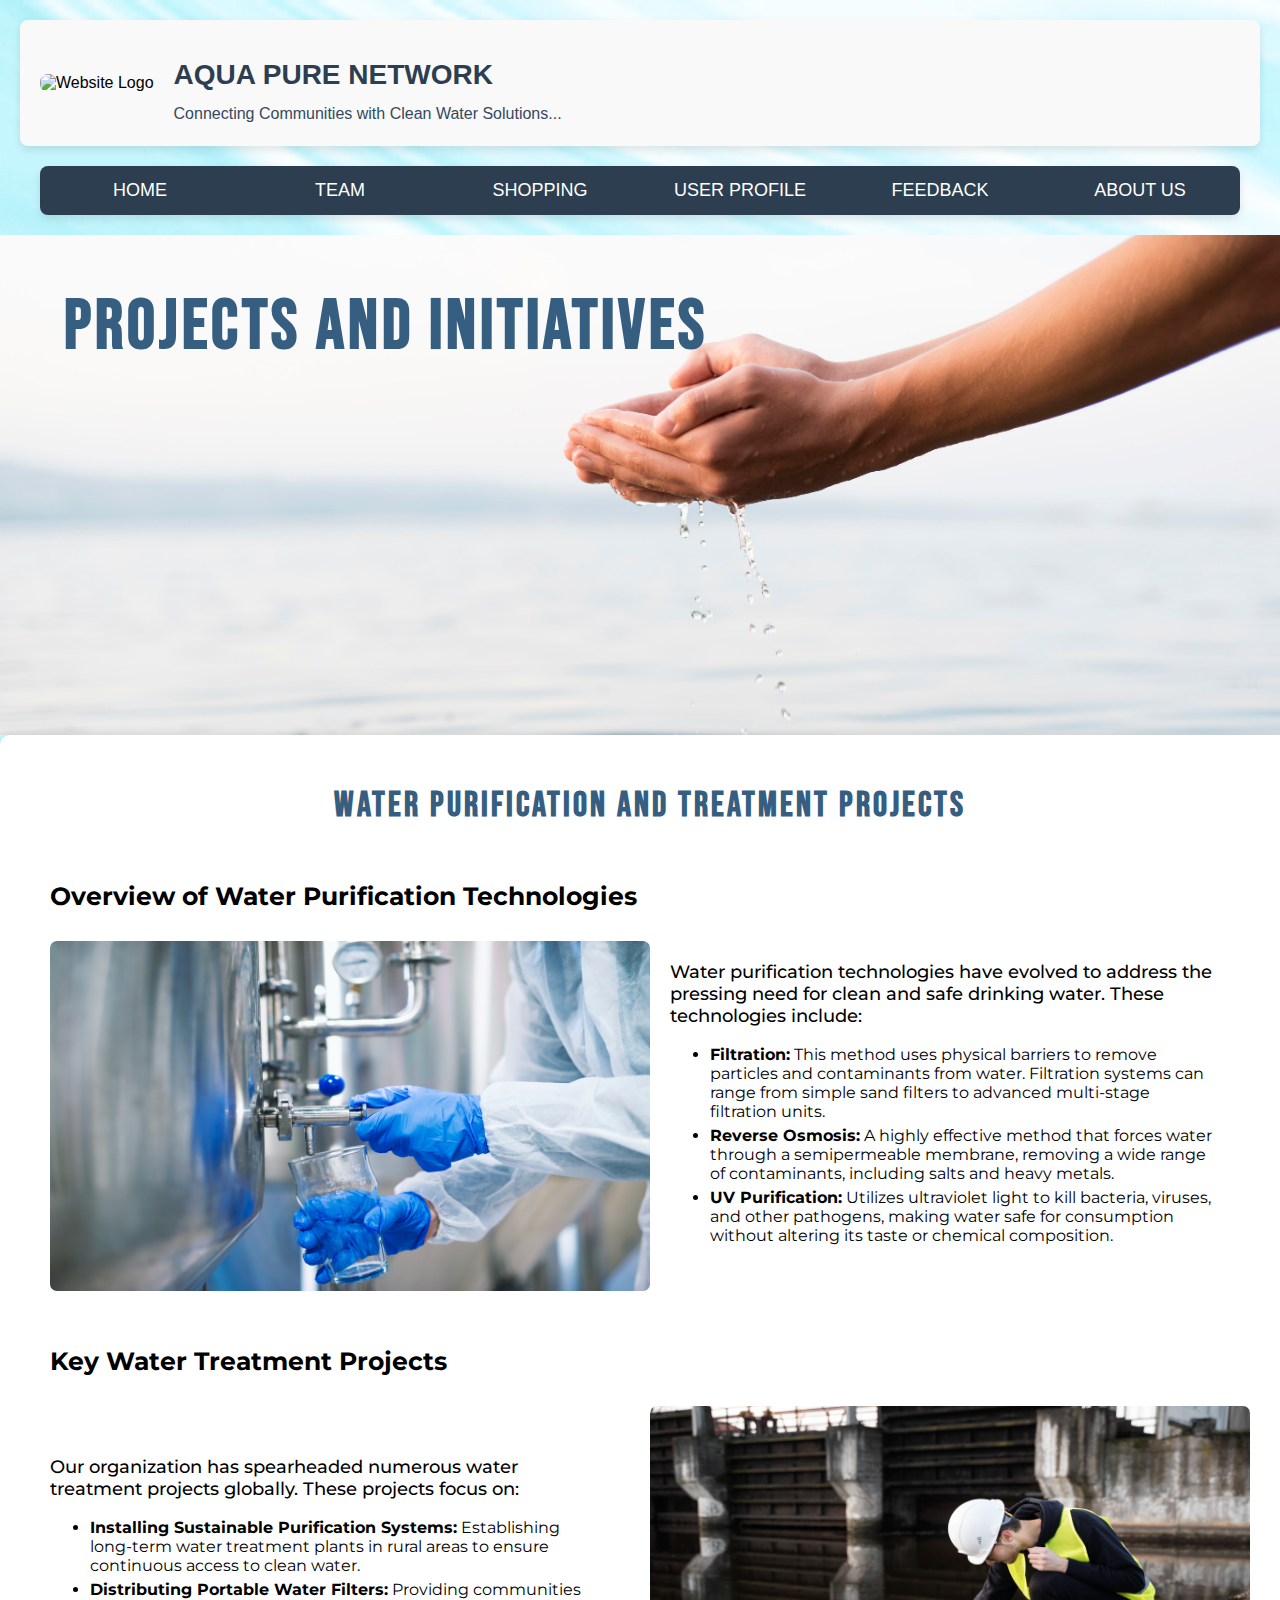
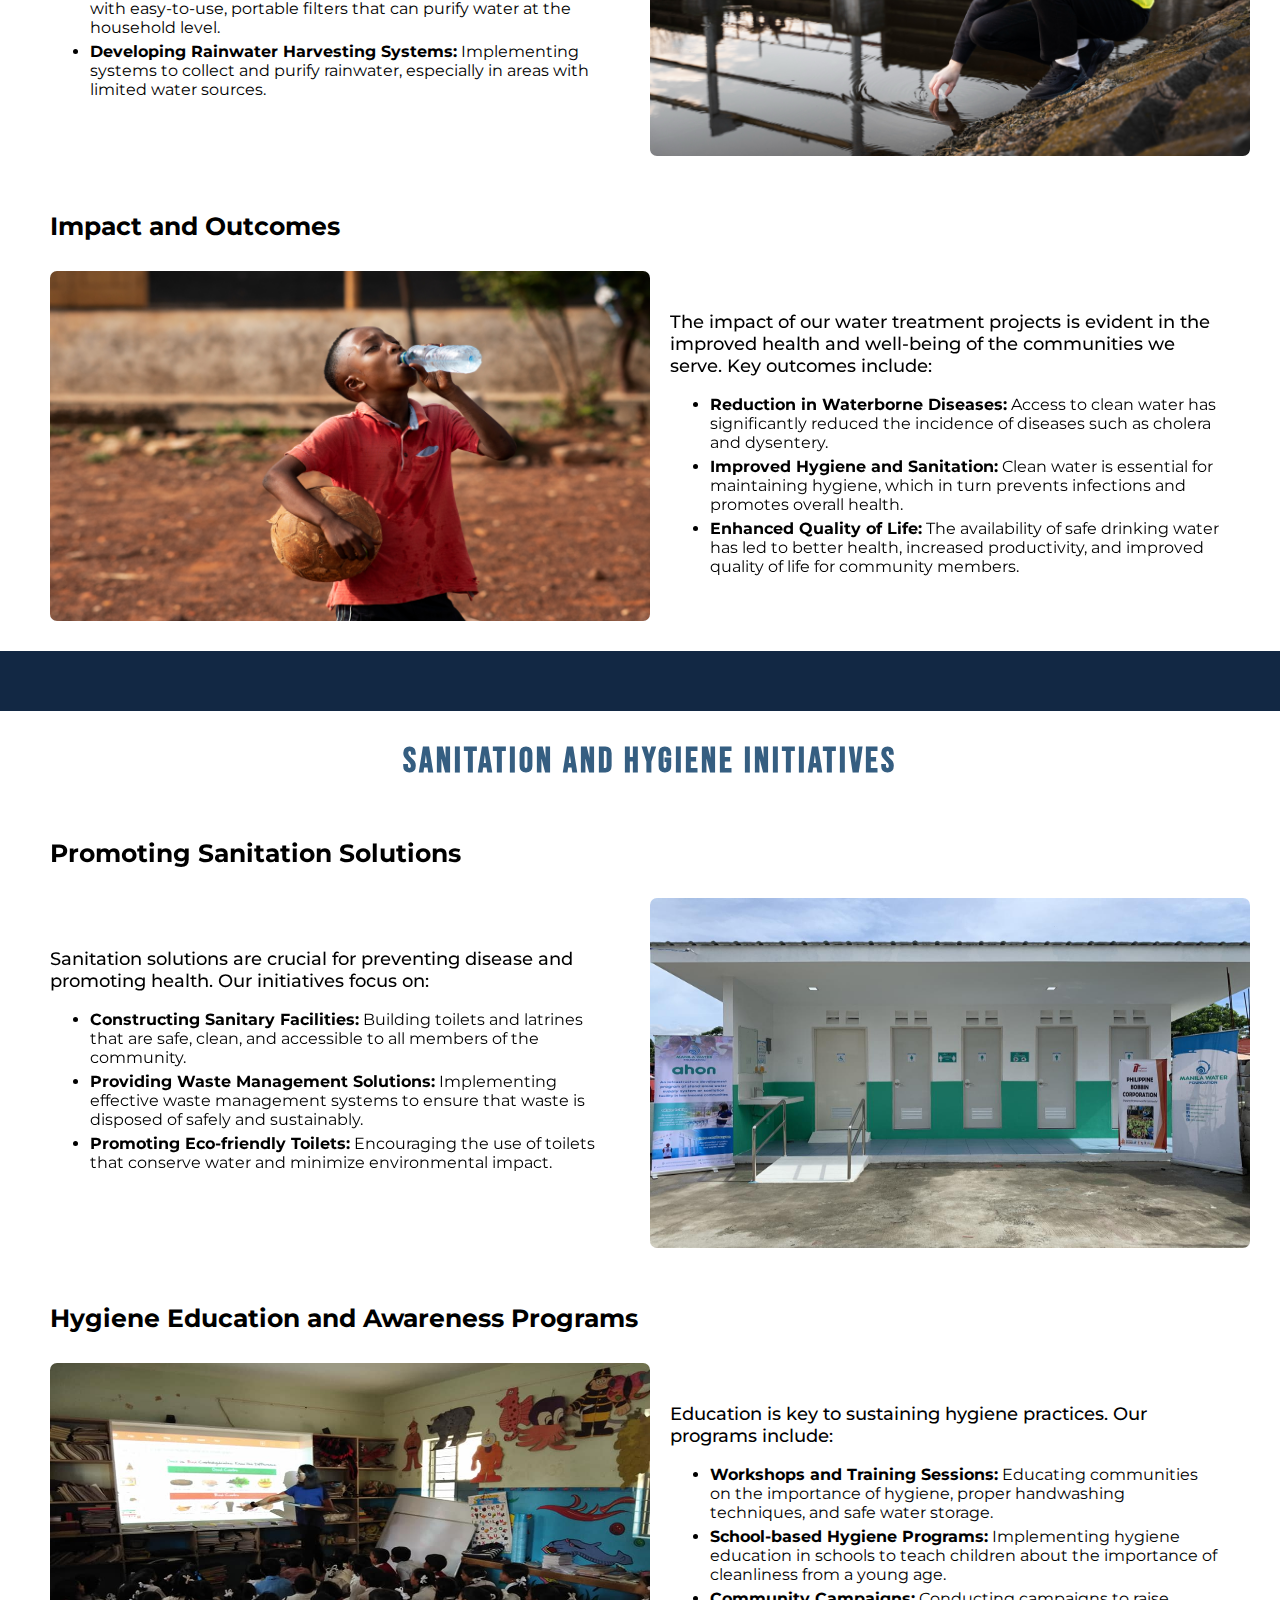
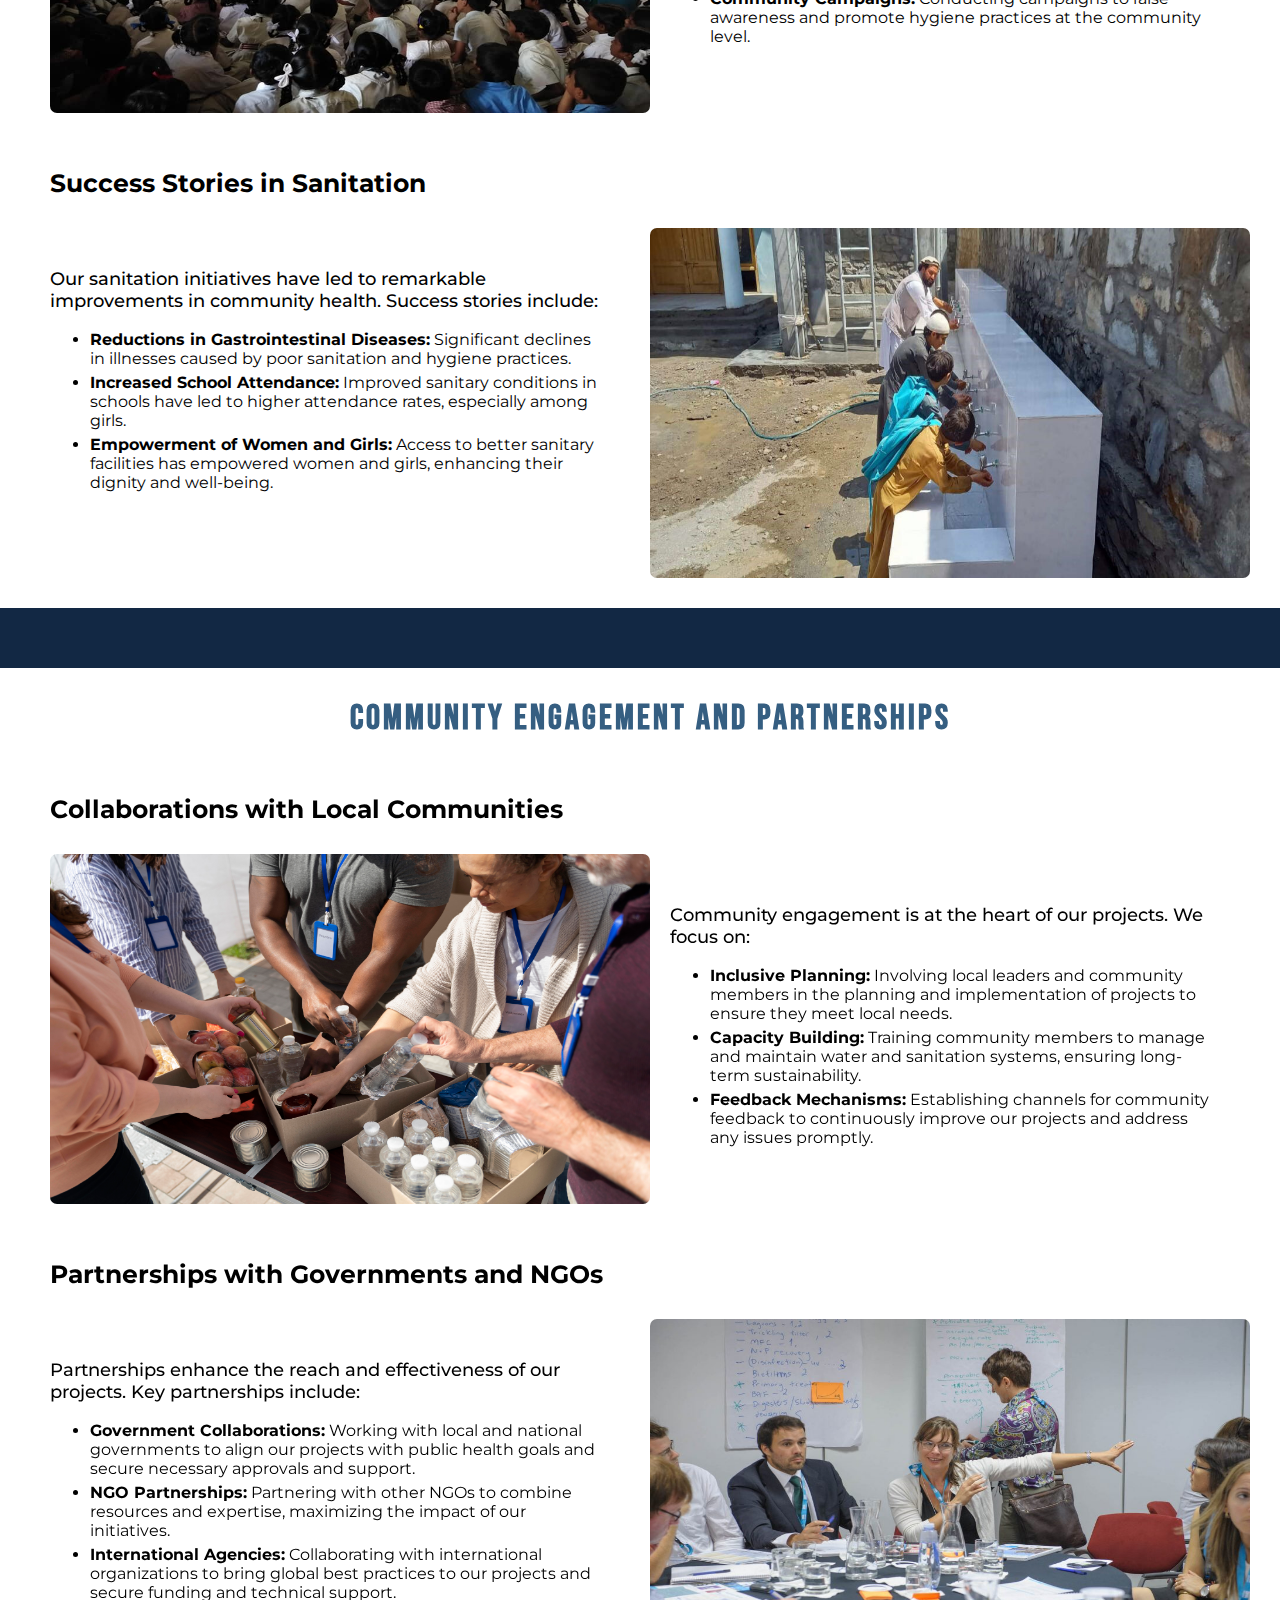
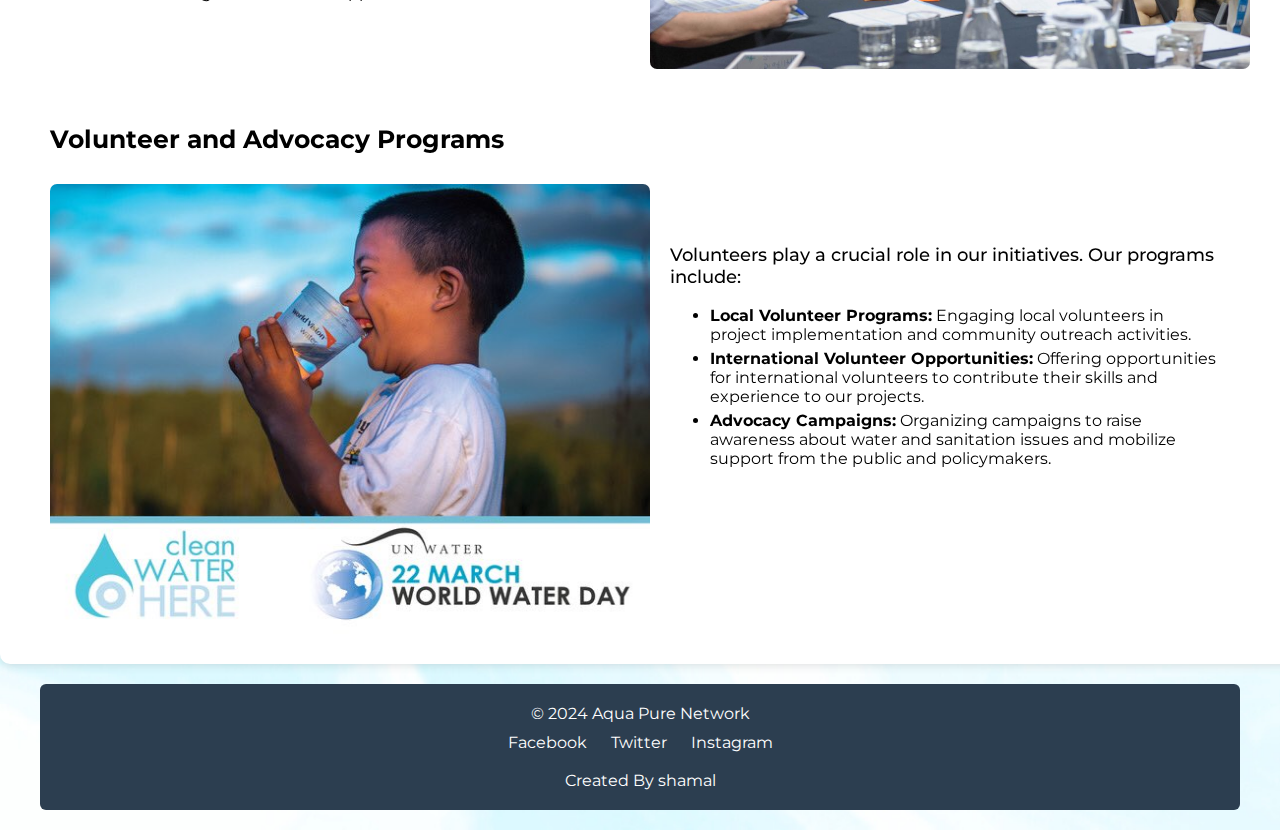
==== index.html @ 5e9558cb "Update and rename content.html to index.html" ====
<!DOCTYPE html>
<html lang="en">
<head>
    <meta charset="UTF-8">
    <meta name="viewport" content="width=device-width, initial-scale=1.0">
    <title>Content</title>
    <link rel="stylesheet" href="Student2/stylesheet.css">
    <link rel="stylesheet" href="content.css">
</head>
<body>
    <!--Navigation Bar-->
    <div class="header">
        <div class="logo"> 
            <img src="Shop/AquaPureNetwork.png" alt="Website Logo">
        </div>
        <section class="mission">
            <h1>AQUA PURE NETWORK</h1>
            <p>Connecting Communities with Clean Water Solutions...</p>
        </section>
    </div>
        <nav>
            <div class="topnav">
            <ul>
                <li><a href="home.html" >HOME</a></li>
                <li><a href="team.html">TEAM</a></li>
                <li><a href="shop.html" >SHOPPING</a></li>
                <li><a href="Shop/UserProfile.html">USER PROFILE</a></li>
                <li><a href="feedback.html">FEEDBACK</a></li>
                <li><a href="OurMission.html">ABOUT US</a></li>
            </ul>
            </div>
        </nav>

    <!--Main Intro Image and heading-->
    <div class="MainImg">
        <div class="heading">Projects and Initiatives</div>
        <img class="Image_main" src="Content/close-up-view-nature-concept.jpg" alt="lake image">
    </div>
    <!--Main contents-->
    <div class="Content">
        <!--Topic 1-->
        <h2>Water Purification and Treatment Projects
        </h2>
        <!--Subtopic 1-->
        <div class="Topic1">
            <h3>Overview of Water Purification Technologies</h3>
            <div class="Topiccontent">
                <img id="img1" src="Content/Water-Purrification.jpg" alt="water Purification">
                <div>
                    <p id="p1">Water purification technologies have evolved to address the pressing need for clean and safe drinking water. These technologies include:</p>
                    <ul>
                        <li><b>Filtration:</b> This method uses physical barriers to remove particles and contaminants from water. Filtration systems can range from simple sand filters to advanced multi-stage filtration units.</li>
                        <li><b>Reverse Osmosis:</b> A highly effective method that forces water through a semipermeable membrane, removing a wide range of contaminants, including salts and heavy metals.</li>
                        <li><b>UV Purification:</b> Utilizes ultraviolet light to kill bacteria, viruses, and other pathogens, making water safe for consumption without altering its taste or chemical composition.</li>
                    </ul>
                </div>
            </div>
        </div>
        <!--Subtopic 2-->
        <div class="Topic2">
            <h3>Key Water Treatment Projects</h3>
            <div class="Topic2content">
                <div>
                    <p id="p2">Our organization has spearheaded numerous water treatment projects globally. These projects focus on:</p>
                    <ul>
                        <li><b>Installing Sustainable Purification Systems:</b> Establishing long-term water treatment plants in rural areas to ensure continuous access to clean water.</li>
                        <li><b>Distributing Portable Water Filters:</b> Providing communities with easy-to-use, portable filters that can purify water at the household level.</li>
                        <li><b>Developing Rainwater Harvesting Systems:</b> Implementing systems to collect and purify rainwater, especially in areas with limited water sources.</li>
                    </ul>
                </div>                
                <img id="img2" src="Content/treatment-plants.jpg" alt="Installation of water treatment plants">
            </div>
        </div>
        <!--Subtopic 3-->
        <div class="Topic1">
            <h3>Impact and Outcomes</h3>
            <div class="Topiccontent">
                <img id="img3" src="Content/Drinking-Water.jpg" alt="Smiling children drinking clean water">
                <div>
                    <p id="p3">The impact of our water treatment projects is evident in the improved health and well-being of the communities we serve. Key outcomes include:</p>
                    <ul>
                        <li><b>Reduction in Waterborne Diseases:</b> Access to clean water has significantly reduced the incidence of diseases such as cholera and dysentery.</li>
                        <li><b>Improved Hygiene and Sanitation:</b> Clean water is essential for maintaining hygiene, which in turn prevents infections and promotes overall health.</li>
                        <li><b>Enhanced Quality of Life:</b> The availability of safe drinking water has led to better health, increased productivity, and improved quality of life for community members.</li>
                    </ul>
                </div> 
            </div>            
        </div>
        <div class="midback"></div>
        <!--Topic 2-->
        <h2>Sanitation and Hygiene Initiatives
        </h2>
        <!--Subtopic 1-->
        <div class="Topic2">
            <h3>Promoting Sanitation Solutions</h3>
            <div class="Topic2content">
                <div>
                    <p id="p4">Sanitation solutions are crucial for preventing disease and promoting health. Our initiatives focus on:</p>
                    <ul>
                        <li><b>Constructing Sanitary Facilities:</b> Building toilets and latrines that are safe, clean, and accessible to all members of the community.</li>
                        <li><b>Providing Waste Management Solutions:</b> Implementing effective waste management systems to ensure that waste is disposed of safely and sustainably.</li>
                        <li><b>Promoting Eco-friendly Toilets:</b> Encouraging the use of toilets that conserve water and minimize environmental impact.</li>
                    </ul>
                </div>                 
                <img id="img4" src="Content/san-facility.jpeg" alt="New sanitation facilities in a community">
            </div>
        </div>
        <!--Subtopic 2-->
        <div class="Topic1">
            <h3>Hygiene Education and Awareness Programs</h3>
            <div class="Topiccontent">
                <img id="img5" src="Content/health-hyegine.jpg" alt="Hygiene education workshops">
                <div>
                    <p id="p5">Education is key to sustaining hygiene practices. Our programs include:</p>
                    <ul>
                        <li><b>Workshops and Training Sessions:</b> Educating communities on the importance of hygiene, proper handwashing techniques, and safe water storage.</li>
                        <li><b>School-based Hygiene Programs:</b> Implementing hygiene education in schools to teach children about the importance of cleanliness from a young age.</li>
                        <li><b>Community Campaigns:</b> Conducting campaigns to raise awareness and promote hygiene practices at the community level.</li>
                    </ul>
                </div>  
            </div>            
        </div>
        <!--Subtopic 3-->
        <div class="Topic2">
            <h3>Success Stories in Sanitation</h3>
            <div class="Topic2content">
                <div>
                    <p id="p6">Our sanitation initiatives have led to remarkable improvements in community health. Success stories include:</p>
                    <ul>
                        <li><b>Reductions in Gastrointestinal Diseases:</b> Significant declines in illnesses caused by poor sanitation and hygiene practices.</li>
                        <li><b>Increased School Attendance:</b> Improved sanitary conditions in schools have led to higher attendance rates, especially among girls.</li>
                        <li><b>Empowerment of Women and Girls:</b> Access to better sanitary facilities has empowered women and girls, enhancing their dignity and well-being.</li>
                    </ul>
                </div>                 
                <img id="img6" src="Content/Schoolchildren-using-new-sanitary-facilities.jpg" alt="Schoolchildren using new sanitary facilities">
            </div>
        </div>
        <div class="midback"></div>
        <!--Topic 3-->
        <h2>Community Engagement and Partnerships
        </h2>
        <!--Subtopic 1-->
        <div class="Topic1">
            <h3>Collaborations with Local Communities</h3>
            <div class="Topiccontent">
                <img id="img7" src="Content/Volunteers-working-together-with-locals.jpg" alt="Volunteers working together with locals">
                <div>
                    <p id="p7">Community engagement is at the heart of our projects. We focus on:</p>
                    <ul>
                        <li><b>Inclusive Planning:</b> Involving local leaders and community members in the planning and implementation of projects to ensure they meet local needs.</li>
                        <li><b>Capacity Building:</b> Training community members to manage and maintain water and sanitation systems, ensuring long-term sustainability.</li>
                        <li><b>Feedback Mechanisms:</b> Establishing channels for community feedback to continuously improve our projects and address any issues promptly.</li>
                    </ul>
                </div> 
            </div>            
        </div>
        <!--Subtopic 2-->
        <div class="Topic2">
            <h3>Partnerships with Governments and NGOs</h3>
            <div class="Topic2content">
                <div>
                    <p id="p8">Partnerships enhance the reach and effectiveness of our projects. Key partnerships include:</p>
                    <ul>
                        <li><b>Government Collaborations:</b> Working with local and national governments to align our projects with public health goals and secure necessary approvals and support.</li>
                        <li><b>NGO Partnerships:</b> Partnering with other NGOs to combine resources and expertise, maximizing the impact of our initiatives.</li>
                        <li><b>International Agencies:</b> Collaborating with international organizations to bring global best practices to our projects and secure funding and technical support.</li>
                    </ul>
                </div>                 
                <img id="img8" src="Content/Collaborative-workshops-and-meetings.jpg" alt="Collaborative workshops and meetings">
            </div>
        </div>
        <!--Subtopic 3-->
        <div class="Topic1">
            <h3>Volunteer and Advocacy Programs</h3>
            <div class="Topiccontent">
                <img id="img9" src="Content/Advocacy-events-and-campaigns.jpg" alt="Advocacy events and campaigns">
                <div>
                    <p id="p9">Volunteers play a crucial role in our initiatives. Our programs include:</p>
                    <ul>
                        <li><b>Local Volunteer Programs:</b> Engaging local volunteers in project implementation and community outreach activities.</li>
                        <li><b>International Volunteer Opportunities:</b> Offering opportunities for international volunteers to contribute their skills and experience to our projects.</li>
                        <li><b>Advocacy Campaigns:</b> Organizing campaigns to raise awareness about water and sanitation issues and mobilize support from the public and policymakers.</li>
                    </ul>
                </div>  
            </div>              
        </div>
    </div>

    <!--Footer-->
    <footer>
        <p>&copy; 2024 Aqua Pure Network</p>
        <div class="social-media">
            <a href="#">Facebook</a>
            <a href="#">Twitter</a>
            <a href="#">Instagram</a>
            <br><br>
            <p><a href="PageEditor.html">Created By shamal</a></p>
        </div>
    </footer>
</body>
</html>
---- Student2/stylesheet.css ----
body {
    font-family: Arial, sans-serif;
    margin: 0;
    padding: 0;
    box-sizing: border-box;
    background: url(backroundpicture.jpg) no-repeat;
    background-size: cover;
    scroll-behavior: smooth;
}

.MainTitle {
    font-weight: bold;
}

.header {
    display: flex;
    align-items: center;
    background-color: #f9f9f9;
    padding: 20px;
    border-radius: 8px;
    font-family: Arial, sans-serif;
    box-shadow: 0 4px 8px rgba(0,0,0,0.1);
    max-width: 1200px;
    margin: 20px auto;
}

.header .logo {
    flex: 0 0 auto;
    margin-right: 20px;
}

.header .logo img {
    width: 100px; /* Adjust the size as needed */
    height: auto;
    border-radius: 8px;
}

.header .mission {
    flex: 1;
}

.header .mission h1 {
    color: #2c3e50;
    font-size: 28px;
    margin-bottom: 10px;
    text-align: left;
}

.header .mission p {
    color: #34495e;
    line-height: 1.6;
    margin: 0;
    text-align:left;
}
nav {
    background-color: #2c3e50;
    font-family: Arial, sans-serif;
    box-shadow: 0 4px 8px rgba(0,0,0,0.1);
    border-radius: 8px;
    max-width: 1200px;
    margin: 20px auto;
}

.topnav ul {
    list-style-type: none;
    margin: 0;
    padding: 0;
    display: flex;
    justify-content: space-around;
}

.topnav ul li {
    flex: 1;
}

.topnav ul li a {
    display: block;
    color: white;
    text-align: center;
    padding: 14px 16px;
    text-decoration: none;
    font-size: 18px;
    transition: background-color 0.3s, color 0.3s;
    border-radius: 4px;
}

.topnav ul li a:hover {
    background-color: #34495e;
}

.topnav ul li a.active {
    background-color: #3284e1ef;
    color: white;
}


/*footer*/

footer {
    background-color: #2c3e50;
    color: #fff;
    padding: 20px 0;
    text-align: center;
    max-width: 1200px;
    margin: 20px auto;
    border-radius: 6px;
}

footer p {
    margin: 0;
    font-size: 1em;
}

footer .social-media {
    margin-top: 10px;
}

footer .social-media a {
    color: #fff;
    text-decoration: none;
    margin: 0 10px;
    transition: color 0.3s ease;
}

footer .social-media a:hover {
    background-color: #34495e;
    color: #3c69e6;
}
---- content.css ----
@import url('https://fonts.googleapis.com/css2?family=Montserrat:ital,wght@0,100..900;1,100..900&display=swap');
@import url('https://fonts.googleapis.com/css2?family=Bebas+Neue&display=swap');
body {
    margin: 0;
    padding: 0;
    box-sizing: border-box;
    font-family: "Montserrat", sans-serif;
}
.MainImg {
    position: relative;
    background-color: white;
    width: 100%;
    min-width: 1200px;
    height: 500px;
    min-height: auto;
}
.Image_main {
    width: 100%;
    height: 500px;
    object-fit: cover;
    object-position: top;
}
.MainImg .heading {
    position: absolute;
    font-family: "Bebas Neue", sans-serif;
    font-size: 70px;
    letter-spacing: 4px;
    font-weight: 700;
    color: rgb(53, 94, 129);
    top: 10%;
    left: 5%;
}    
.Content {
    width: 1300px;
    background-color: rgb(255, 255, 255);
    min-width: fit-content;
    margin: auto; /* centers the content horizontally */
    text-align: center;
    padding-top: 20px;
    border-radius: 10px;
    filter: drop-shadow(1px 1px 5px rgba(0, 0, 0, 0.13));
    display: grid;
    justify-items: center;
    align-items: center;
}
h2 {
    font-family: "Bebas Neue", sans-serif;
    text-align: center;
    font-size: 35px;
    letter-spacing: 3px;
    color: rgb(53, 94, 129);
}
.Content h3 {
    text-align: left;
    font-size: 25px;
}
.Content .Topic1 {
    max-width: 1200px;
    width: 1300px;
}
.Content .Topic1 p{
    text-align: left;
    font-size: 18px;
    font-weight: 500;
}
.Content li {
    text-align: left;
    margin-bottom: 5px;
}
.Content .Topic2 p{
    text-align: left;
    font-size: 18px;
    font-weight: 500;
}
.Content .Topiccontent {
    display: grid;
    grid-template-columns: 600px 550px;
    gap: 20px;
    margin-top: 30px;
    margin-bottom: 30px;
}
.Content .Topic2content {
    display: grid;
    grid-template-columns: 550px 600px;
    gap: 50px;
    margin-top: 30px;
    margin-bottom: 30px;
}
.Content .Topic2 {
    max-width: 1200px;
    width: 1300px;
}
.Content .Topic1 #img1 {
    width: 600px;
    height: 350px;
    border-radius: 7px;
}
.Content .Topic2 #img2 {
    width: 600px;
    height: 350px;
    border-radius: 7px;
}
.Content .Topic1 #img3 {
    width: 600px;
    height: 350px;
    border-radius: 7px;
}
.Content .Topic2 #img4 {
    width: 600px;
    height: 350px;
    border-radius: 7px;
}
.Content .Topic1 #img5 {
    width: 600px;
    height: 350px;
    border-radius: 7px;
}
.Content .Topic2 #img6 {
    width: 600px;
    height: 350px;
    border-radius: 7px;
}
.Content .Topic1 #img7 {
    width: 600px;
    height: 350px;
    border-radius: 7px;
}
.Content .Topic2 #img8 {
    width: 600px;
    height: 350px;
    border-radius: 7px;
}
.Content .Topic1 #img9 {
    width: 600px;
    height: 450px;
    border-radius: 7px;
}
.midback {
    background-color: rgb(18, 40, 68);
    width: 100%;
    height: 60px;
}
.Content #p1 {
    margin-top: 20px;
}
.Content #p2 {
    margin-top: 50px;
}
.Content #p3 {
    margin-top: 40px;
}
.Content #p4 {
    margin-top: 50px;
}
.Content #p5 {
    margin-top: 40px;
}
.Content #p6 {
    margin-top: 40px;
}
.Content #p7 {
    margin-top: 50px;
}
.Content #p8 {
    margin-top: 40px;
}
.Content #p9 {
    margin-top: 60px;
}
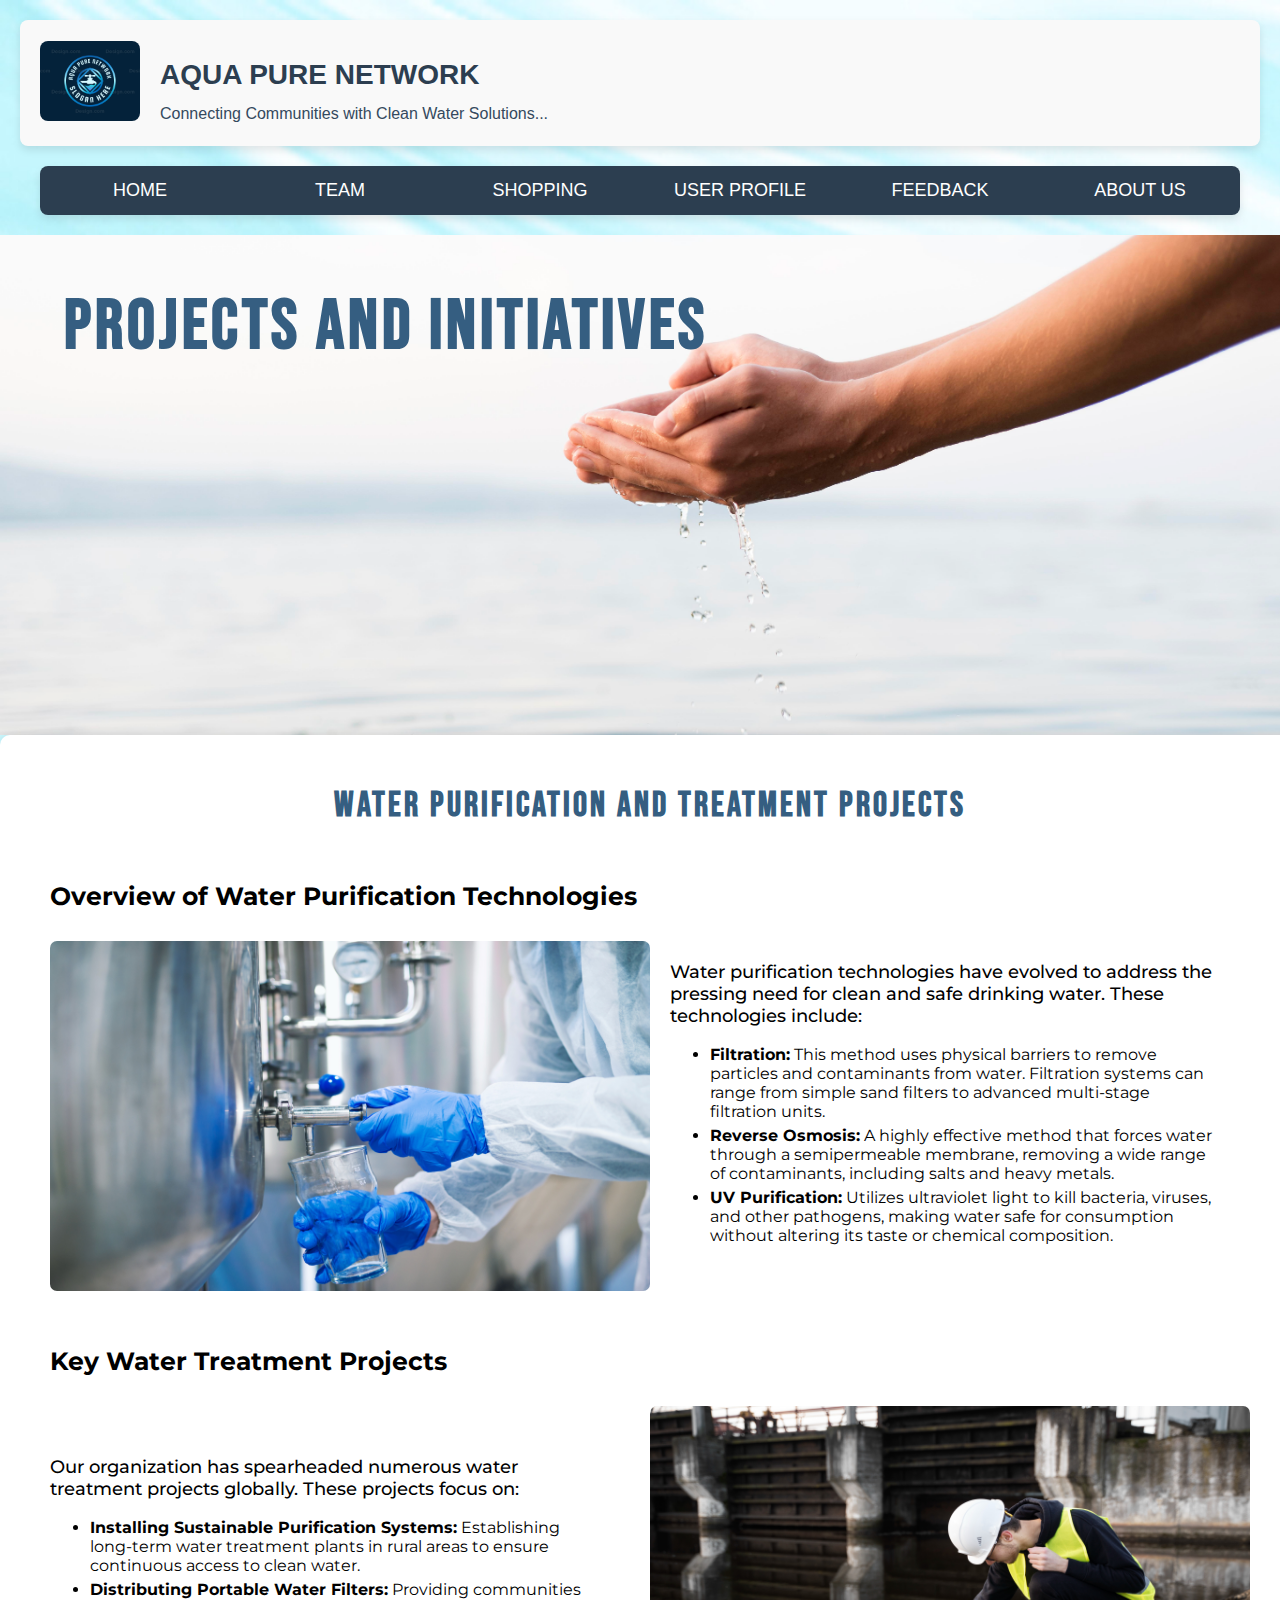
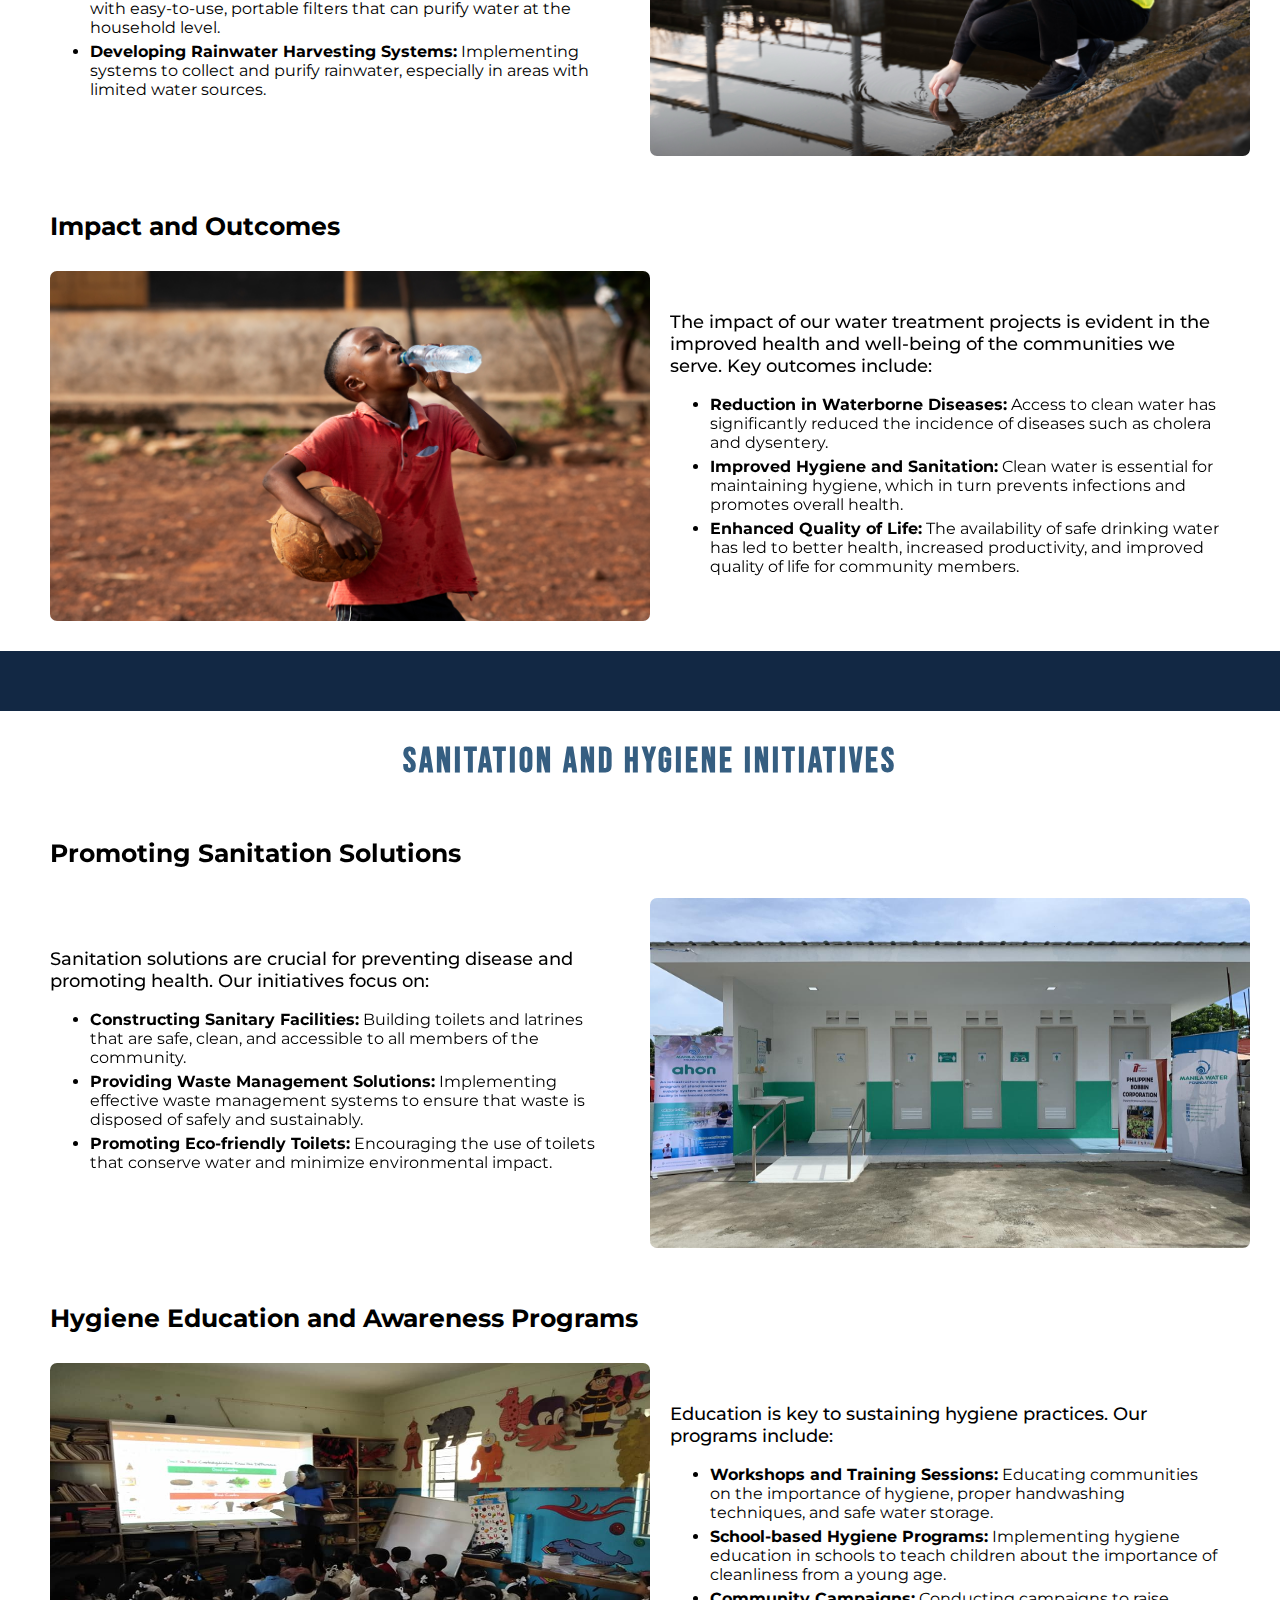
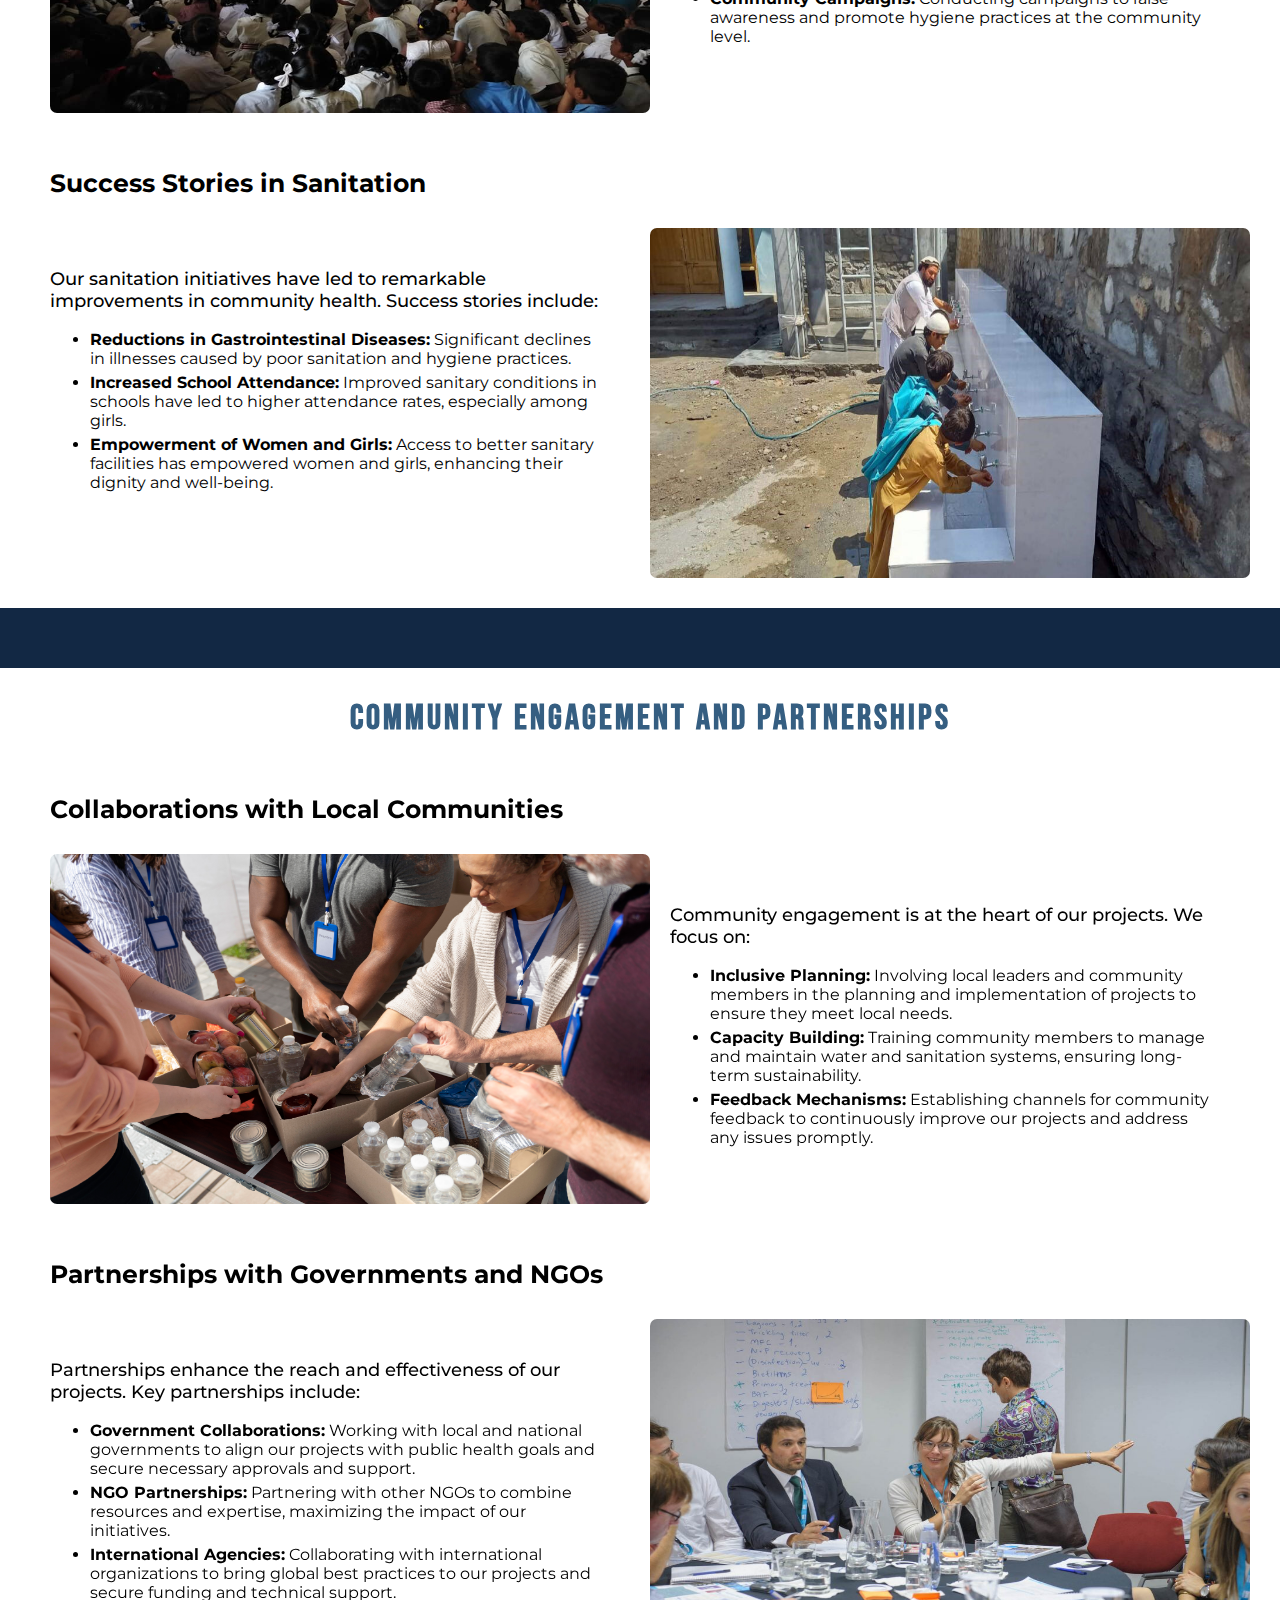
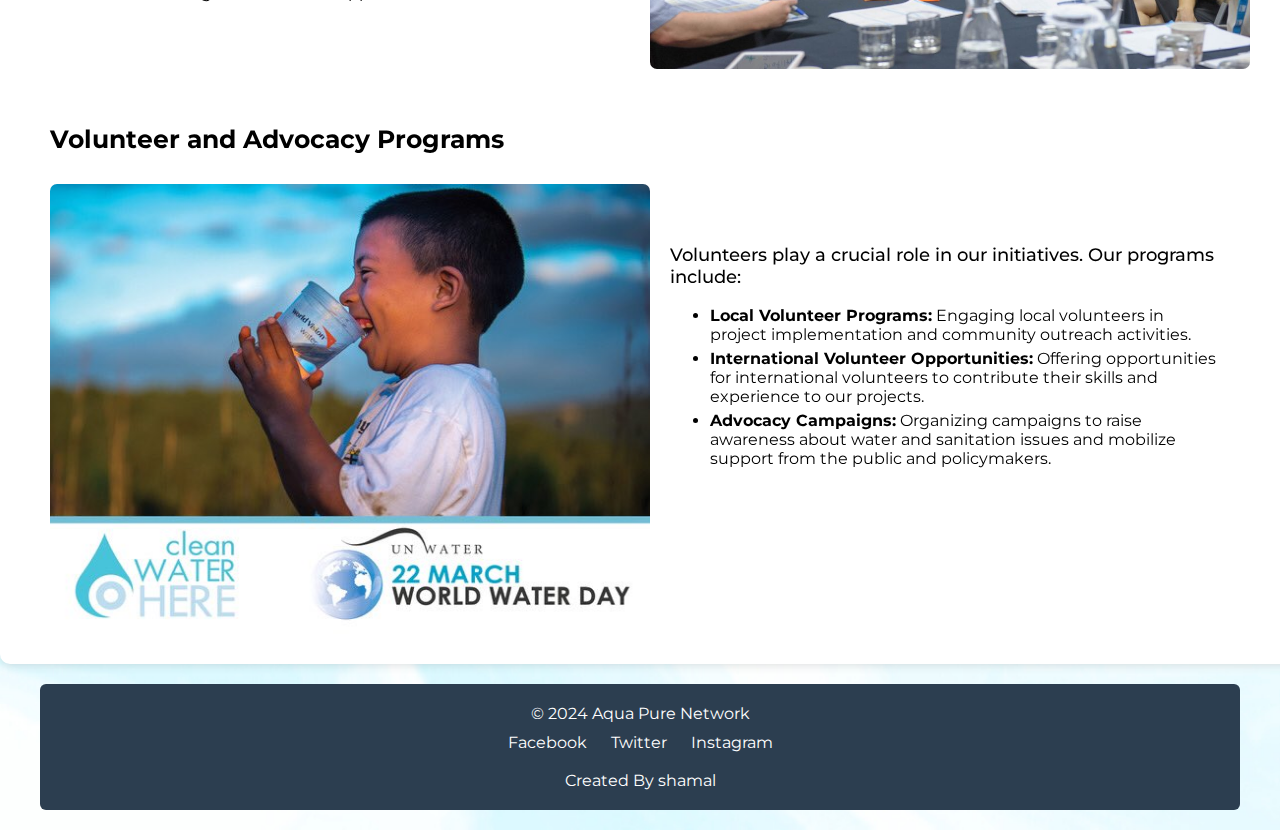
==== commit 6d43cd9f: "Update index.html" ====
--- a/index.html
+++ b/index.html
@@ -11,7 +11,7 @@
     <!--Navigation Bar-->
     <div class="header">
         <div class="logo"> 
-            <img src="Shop/AquaPureNetwork.png" alt="Website Logo">
+            <img src="Student2/AquaPureNetwork.png" alt="Website Logo">
         </div>
         <section class="mission">
             <h1>AQUA PURE NETWORK</h1>
